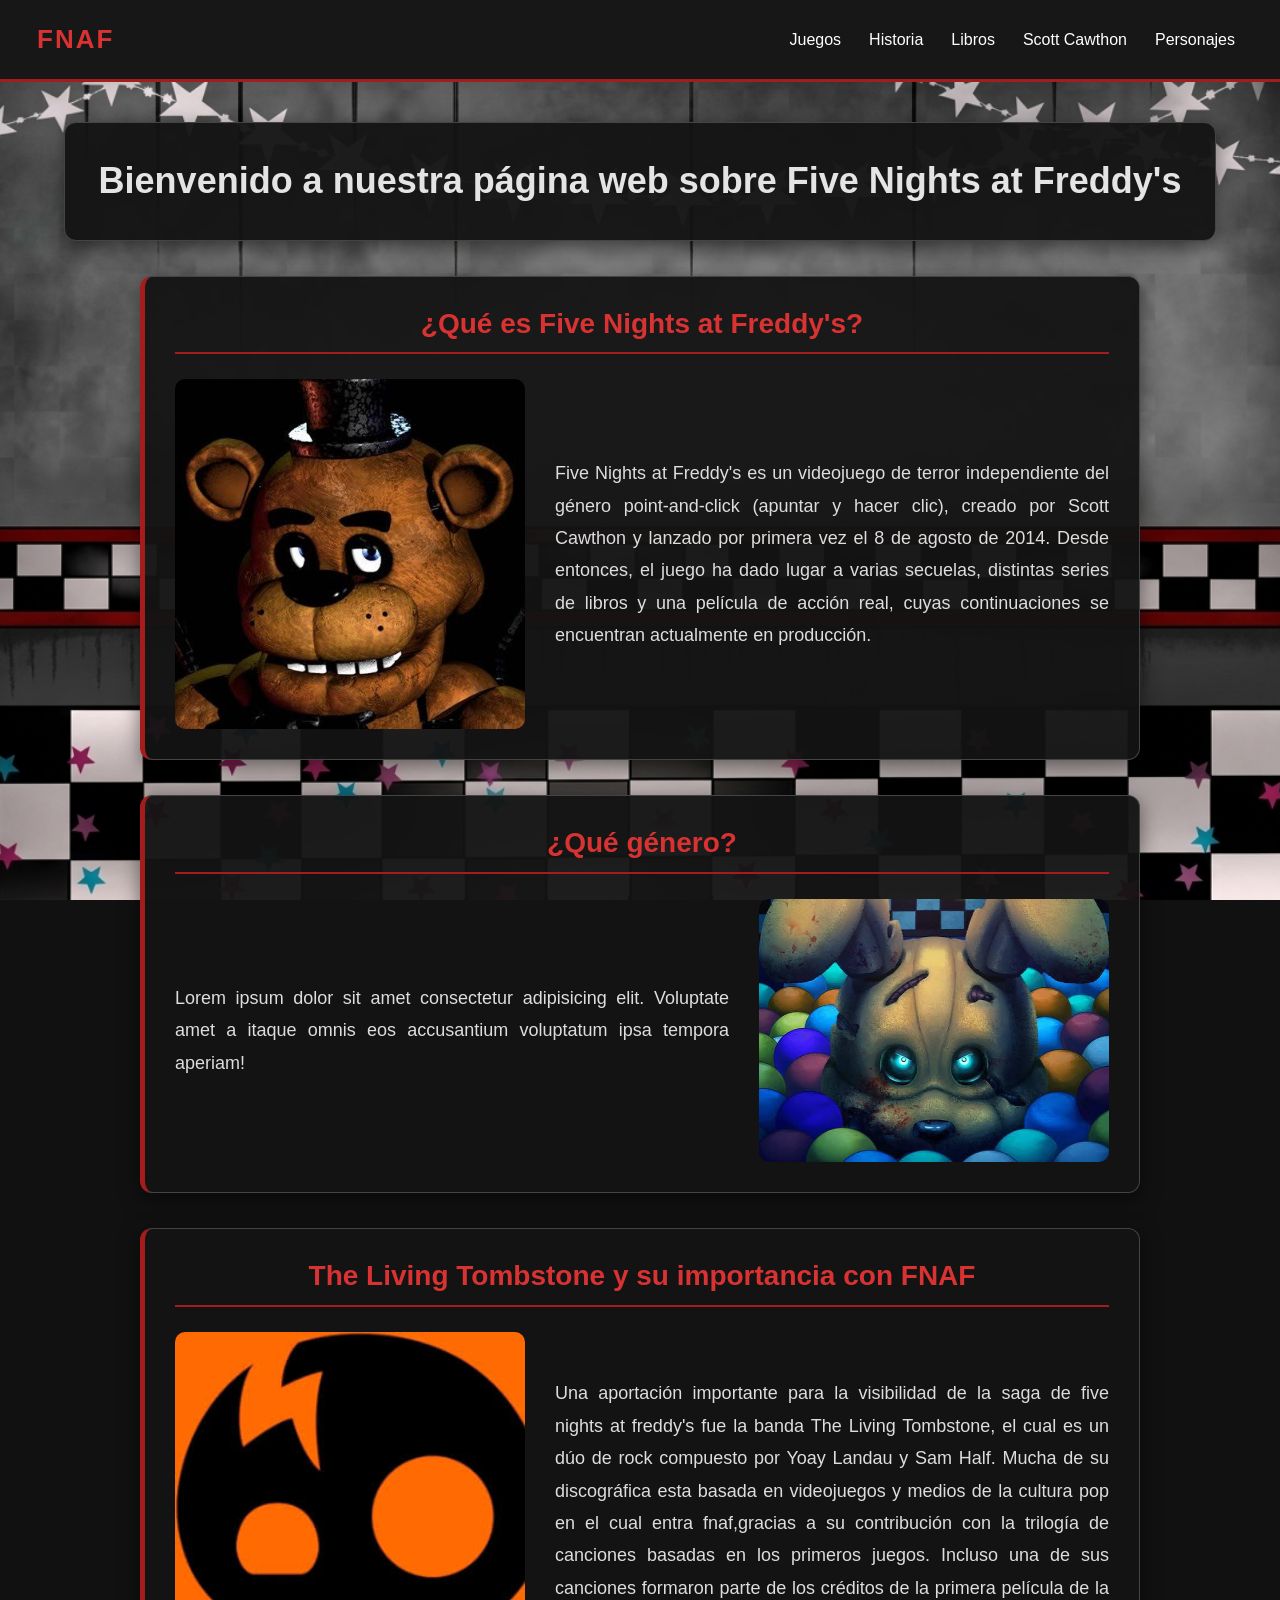
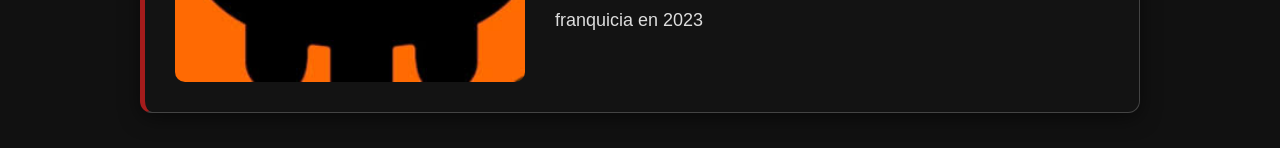
==== index.html @ 73fea753 "first commit" ====
<!DOCTYPE html>
<html lang="es">

<head>
    <meta charset="UTF-8">
    <meta name="viewport" content="width=device-width, initial-scale=1.0">

    <title>Five Nights at Freddy's</title>

    <link href="https://cdn.jsdelivr.net/npm/bootstrap@5.3.8/dist/css/bootstrap.min.css" rel="stylesheet">

    <link rel="stylesheet" href="custom-style.css">
</head>

<body class="body-principal">

    <!-- NAVBAR -->
    <nav class="navbar navbar-expand-lg navbar-dark navbar-personalizado">

        <div class="container-fluid navbar-contenedor">

            <a class="navbar-brand navbar-logo" href="index.html">
                FNAF
            </a>

            <button class="navbar-toggler navbar-boton" type="button" data-bs-toggle="collapse"
                data-bs-target="#menuNavbar" aria-controls="menuNavbar" aria-expanded="false"
                aria-label="Abrir o cerrar el menú">

                <span class="navbar-toggler-icon"></span>

            </button>

            <div class="collapse navbar-collapse navbar-menu" id="menuNavbar">

                <ul class="navbar-nav ms-auto navbar-lista">

                    <li class="nav-item item-juegos">
                        <a class="nav-link enlace-juegos" href="paginas/juegos.html">
                            Juegos
                        </a>
                    </li>

                    <li class="nav-item item-historia">
                        <a class="nav-link enlace-historia" href="paginas/historia.html">
                            Historia
                        </a>
                    </li>

                    <li class="nav-item item-novelas">
                        <a class="nav-link enlace-novelas" href="paginas/libros.html">
                            Libros
                        </a>
                    </li>

                    <li class="nav-item item-scott">
                        <a class="nav-link enlace-scott" href="paginas/scott-cawthon.html">
                            Scott Cawthon
                        </a>
                    </li>

                    <li class="nav-item item-sin-nombre">
                        <a class="nav-link enlace-sin-nombre" href="paginas/personajes.html">
                            Personajes
                        </a>
                    </li>

                </ul>

            </div>

        </div>

    </nav>

    <!-- CONTENIDO -->
    <main class="contenido-principal">

        <section class="seccion-inicio">

            <h1 class="titulo-principal">
                Bienvenido a nuestra página web sobre Five Nights at Freddy's
            </h1>

        </section>

    </main>
    <!-- INFORMACIÓN SOBRE FNAF -->
    <section class="contenedor-fnaf">

        <h2 class="titulo-seccion">
            ¿Qué es Five Nights at Freddy's?
        </h2>

        <div class="contenido-izquierda">

            <img src="imagenes/quees.jpg" alt="Imagen de Freddy Fazbear" class="foto-izquierda">

            <p class="texto-derecha">
                Five Nights at Freddy's es un videojuego de terror independiente
                del género point-and-click (apuntar y hacer clic), creado por
                Scott Cawthon y lanzado por primera vez el 8 de agosto de 2014.
                Desde entonces, el juego ha dado lugar a varias secuelas,
                distintas series de libros y una película de acción real,
                cuyas continuaciones se encuentran actualmente en producción.
            </p>

        </div>

    </section>
    </section>

    <section class="contenedor-genero">

        <h2 class="titulo-genero">
            ¿Qué género?
        </h2>

        <div class="contenido-genero">

            <img src="imagenes/quegenero.png" alt="Imagen del género de FNAF" class="foto-izquierda">

            <p class="texto-derecha">
                Lorem ipsum dolor sit amet consectetur adipisicing elit.
                Voluptate amet a itaque omnis eos accusantium voluptatum
                ipsa tempora aperiam!
            </p>

        </div>

    </section>
    <section class="contenedor-genero">
        <h2 class="titulo-genero">
            The Living Tombstone y su importancia con FNAF
        </h2>

        <div class="contenido-izquierda">

            <img src="imagenes/thelivingtomstone.jpg" alt="The Living Tombstone" class="foto-izquierda">

            <p class="texto-derecha">
                Una aportación importante para la visibilidad de la saga de five nights at freddy's fue la banda The
                Living Tombstone, el cual es un dúo de rock compuesto por Yoay Landau y Sam Half. Mucha de su
                discográfica esta basada en videojuegos y medios de la cultura pop en el cual entra fnaf,gracias a su
                contribución con la trilogía de canciones basadas en los primeros juegos. Incluso una de sus canciones
                formaron parte de los créditos de la primera película de la franquicia en 2023
            </p>

        </div>
    </section>
    <script src="https://cdn.jsdelivr.net/npm/bootstrap@5.3.8/dist/js/bootstrap.bundle.min.js"></script>

    <script src="script.js"></script>

</body>

</html>
---- custom-style.css ----
/* =========================================
   1. CONFIGURACIÓN GENERAL
========================================= */

* {
    box-sizing: border-box;
}

body.body-principal {
    margin: 0;
    padding: 0;
    background-color: #111;
    background-image: url("imagenes/fondo.jpg");
    background-size: cover;
    background-position: center;
    background-attachment: fixed;
    color: white;
    font-family: Arial, sans-serif;
}


/* =========================================
   2. NAVBAR
========================================= */

.navbar-personalizado {
    background-color: #171717;
    padding: 15px 25px;
    border-bottom: 3px solid #a51c1c;
}

.navbar-contenedor {
    max-width: 1400px;
    margin: auto;
}

.navbar-logo {
    font-size: 26px;
    font-weight: bold;
    color: #d83232 !important;
    letter-spacing: 2px;
}

.navbar-boton {
    border: 2px solid #d83232;
}

.navbar-menu {
    justify-content: flex-end;
}

.navbar-lista {
    gap: 12px;
}

.navbar-lista .nav-link {
    color: white;
    font-size: 16px;
    padding: 10px 15px;
    border-radius: 6px;
    transition: 0.3s;
}

.navbar-lista .nav-link:hover {
    background-color: #a51c1c;
    color: white;
}


/* =========================================
   3. CONTENIDO PRINCIPAL
========================================= */

.contenido-principal {
    width: 90%;
    max-width: 1200px;
    margin: 40px auto 20px;
    padding: 0;
}


/* =========================================
   4. BIENVENIDA
========================================= */

.seccion-inicio {
    background-color: rgba(20, 20, 20, 0.95);
    padding: 35px 25px;
    border-radius: 12px;
    border: 1px solid #444;
    text-align: center;
    box-shadow: 0 5px 20px rgba(0, 0, 0, 0.5);
}

.titulo-principal {
    font-size: 36px;
    font-weight: bold;
    margin: 0;
    color: #e4e4e4;
    line-height: 1.3;
}


/* =========================================
   5. CONTENEDORES FNAF Y GÉNERO
========================================= */

.contenedor-fnaf,
.contenedor-genero {
    display: flex;
    flex-direction: column;
    align-items: center;
    width: 90%;
    max-width: 1000px;
    margin: 35px auto;
    padding: 30px;
    background-color: rgba(20, 20, 20, 0.95);
    border: 1px solid #444;
    border-left: 5px solid #a51c1c;
    border-radius: 12px;
    box-shadow: 0 5px 20px rgba(0, 0, 0, 0.5);
}


/* =========================================
   6. TÍTULOS DE SECCIONES
========================================= */

.titulo-seccion,
.titulo-genero {
    color: #d83232;
    font-size: 28px;
    font-weight: bold;
    text-align: center;
    width: 100%;
    padding-bottom: 12px;
    margin-bottom: 25px;
    border-bottom: 2px solid #a51c1c;
}


/* =========================================
   7. IMÁGENES Y TEXTOS
========================================= */

.foto-izquierda {
    width: 40%;
    max-width: 350px;
    height: auto;
    object-fit: cover;
    border-radius: 10px;
    margin: 0;
}

.texto-derecha,
.texto-genero,
.texto-izquierda {
    flex: 1;
    font-size: 18px;
    line-height: 1.8;
    color: #ddd;
    margin: 0;
    text-align: justify;
}


/* =========================================
   8. DISTRIBUCIÓN DE IMÁGENES Y TEXTOS
========================================= */

.contenido-izquierda {
    display: flex;
    flex-direction: row;
    align-items: center;
    gap: 30px;
    width: 100%;
}

.contenido-genero {
    display: flex;
    flex-direction: row-reverse;
    align-items: center;
    gap: 30px;
    width: 100%;
}


/* =========================================
   9. SUBRAYADO
========================================= */

.subrayado {
    border-bottom: 1px solid #d83232;
    padding-bottom: 1px;
}


/* =========================================
   10. TRANSICIONES DEL NAVBAR
========================================= */

.enlace-juegos,
.enlace-historia,
.enlace-novelas,
.enlace-scott,
.enlace-sin-nombre {
    transition: 0.3s;
}


/* =========================================
   11. LÍNEA DEL TIEMPO
========================================= */

/* CONTENEDOR GENERAL */

.contenedor-linea-tiempo {
    width: 90%;
    max-width: 1100px;
    margin: 40px auto;
    padding: 30px;
    background-color: rgba(20, 20, 20, 0.95);
    border: 1px solid #444;
    border-left: 5px solid #a51c1c;
    border-radius: 12px;
}

/* TÍTULO */

.titulo-linea-tiempo {
    color: #d83232;
    text-align: center;
    font-size: 28px;
    margin-bottom: 40px;
}

/* LÍNEA VERTICAL */

.linea-tiempo {
    position: relative;
    padding: 20px 0;
}

/* LÍNEA ROJA */

.linea-tiempo::before {
    content: "";
    position: absolute;
    left: 20px;
    top: 0;
    bottom: 0;
    width: 4px;
    background-color: #a51c1c;
}

/* CADA ACONTECIMIENTO */

.evento-tiempo {
    position: relative;
    width: 80%;
    margin-bottom: 50px;
    margin-left: 20px;
    padding-left: 45px;
}

/* PUNTO DE LA LÍNEA */

.evento-tiempo::before {
    content: "";
    position: absolute;
    left: -8px;
    top: 15px;
    width: 20px;
    height: 20px;
    background-color: #d83232;
    border: 3px solid #222;
    border-radius: 50%;
    z-index: 2;
}

/* CONTENIDO DEL EVENTO */

.evento-contenido {
    background-color: #242424;
    padding: 20px;
    border: 1px solid #555;
    border-left: 4px solid #a51c1c;
    border-radius: 10px;
}

/* AÑO */

.evento-contenido h3 {
    color: #d83232;
    font-size: 25px;
    margin-bottom: 10px;
}

/* DESCRIPCIÓN */

.evento-contenido p {
    color: #ddd;
    font-size: 16px;
    line-height: 1.6;
}

/* IMAGEN */

.evento-contenido img {
    width: 100%;
    max-width: 350px;
    height: auto;
    border-radius: 8px;
    margin-top: 10px;
}


/* =========================================
   12. GENIALLY
========================================= */

.contenedor-genially {
    width: 100%;
    max-width: 280px;
    aspect-ratio: 9 / 16;
    margin: auto;
    overflow: hidden;
    border-radius: 10px;
}

.contenedor-genially iframe {
    width: 100%;
    height: 100%;
    border: none;
    display: block;
}


/* =========================================
   13. RESPONSIVE - TABLETS
========================================= */

@media (max-width: 991px) {

    .navbar-personalizado {
        padding: 12px 15px;
    }

    .navbar-lista {
        gap: 5px;
        margin-top: 15px;
    }

    .navbar-lista .nav-link {
        padding: 12px;
    }

    .contenido-principal {
        width: 95%;
        margin: 25px auto;
    }

    .titulo-principal {
        font-size: 28px;
    }

    .contenedor-fnaf,
    .contenedor-genero {
        width: 95%;
        padding: 20px;
        gap: 20px;
    }

    .foto-izquierda {
        width: 40%;
    }

    .texto-derecha,
    .texto-genero,
    .texto-izquierda {
        font-size: 16px;
    }
}


/* =========================================
   14. RESPONSIVE - CELULARES
========================================= */

@media (max-width: 576px) {

    body.body-principal {
        background-attachment: scroll;
    }

    .navbar-personalizado {
        padding: 12px;
    }

    .navbar-logo {
        font-size: 22px;
    }

    .contenido-principal {
        width: 94%;
        margin: 20px auto;
    }

    .seccion-inicio {
        padding: 25px 15px;
    }

    .titulo-principal {
        font-size: 23px;
    }

    .contenedor-fnaf,
    .contenedor-genero {
        width: 94%;
        padding: 18px;
        margin: 20px auto;
    }

    /* AMBAS DISTRIBUCIONES SE APILAN */

    .contenido-izquierda,
    .contenido-genero {
        flex-direction: column;
        gap: 18px;
    }

    /* IMÁGENES ADAPTABLES */

    .foto-izquierda,
    .contenido-genero .foto-izquierda,
    .contenido-izquierda .foto-izquierda {
        width: 100%;
        max-width: 100%;
    }

    /* TEXTOS */

    .texto-derecha,
    .texto-genero,
    .texto-izquierda {
        font-size: 15px;
        line-height: 1.7;
        text-align: left;
    }

    /* TÍTULOS */

    .titulo-seccion,
    .titulo-genero {
        font-size: 23px;
        margin-bottom: 18px;
    }

    /* LÍNEA DEL TIEMPO */

    .contenedor-linea-tiempo {
        width: 94%;
        padding: 18px;
    }

    .titulo-linea-tiempo {
        font-size: 23px;
    }

    .evento-tiempo {
        width: calc(100% - 20px);
        margin-left: 20px !important;
        padding-left: 35px;
    }

    .linea-tiempo::before {
        left: 10px;
    }

    /* LÍNEA DEL TIEMPO - REPETICIÓN ORIGINAL */

    .linea-tiempo {
        position: relative;
        padding: 20px 0;
    }

    .linea-tiempo::before {
        content: "";
        position: absolute;
        left: 20px;
        top: 0;
        bottom: 0;
        width: 4px;
        background-color: #a51c1c;
    }

    .evento-tiempo {
        position: relative;
        width: 85%;
        margin-left: 20px;
        margin-bottom: 40px;
        padding-left: 45px;
    }

    .evento-tiempo::before {
        content: "";
        position: absolute;
        left: -8px;
        top: 15px;
        width: 20px;
        height: 20px;
        background-color: #d83232;
        border: 3px solid #222;
        border-radius: 50%;
        z-index: 2;
    }
}

.contenedor-imagen {
    display: flex;
    justify-content: center;
    align-items: center;
    min-height: 100vh;
}

.contenedor-imagen img {
    max-width: 100%;
    height: auto;
}

/* SECCIÓN DE LA IMAGEN */
.seccion-imagen {
    width: 90%;
    max-width: 1100px;
    margin: 40px auto;
    padding: 40px 20px;

    display: flex;
    justify-content: center;
    align-items: center;

    background-color: rgba(20, 20, 20, 0.95);
    border: 1px solid #444;
    border-left: 5px solid #a51c1c;
    border-radius: 12px;

    box-shadow: 0 5px 20px rgba(0, 0, 0, 0.5);
}

/* MARCO DE LA IMAGEN */
.marco-imagen {
    max-width: 700px;
    width: 100%;
    padding: 8px;

    background-color: #171717;
    border: 2px solid #a51c1c;
    border-radius: 12px;

    box-shadow: 0 0 15px rgba(168, 28, 28, 0.4);

    transition: 0.3s;
}

/* IMAGEN */
.marco-imagen img {
    display: block;
    width: 100%;
    height: auto;
    border-radius: 6px;
}

/* EFECTO AL PASAR EL MOUSE */
.marco-imagen:hover {
    transform: scale(1.02);
    box-shadow: 0 0 25px rgba(216, 50, 50, 0.6);
}

/* CELULARES */
@media (max-width: 576px) {

    .seccion-imagen {
        width: 94%;
        padding: 20px 12px;
        margin: 20px auto;
    }

    .marco-imagen {
        padding: 5px;
    }
}

/* ENLACE A CANVA */
.enlace-canva {
    text-align: center;
    margin: 30px auto;
}

.enlace-canva a {
    color: #d83232;
    text-decoration: underline;
    text-decoration-color: #a51c1c;
    text-underline-offset: 5px;

    font-size: 18px;
    font-weight: bold;

    transition: 0.3s;
}

.enlace-canva a:hover {
    color: #ff5555;
    text-decoration-color: #ff5555;
}

/* CELULARES */
@media (max-width: 576px) {
    .enlace-canva a {
        font-size: 16px;
    }
}

/* CONTENEDOR */
.contenedor-tarjetas {
    width: 90%;
    max-width: 700px;
    margin: 40px auto;
}

/* ENLACES */
.enlace-tarjeta {
    display: block;
    text-decoration: none;
}

/* TARJETAS */
.tarjeta-fnaf {
    background-color: #171717;
    border: 2px solid #a51c1c;
    border-radius: 12px;
    overflow: hidden;
    transition: 0.3s;
}

/* IMÁGENES */
.tarjeta-fnaf img {
    width: 100%;
    height: 250px;
    object-fit: cover;
}

/* SUBTÍTULOS */
.subtitulo-tarjeta {
    color: #d83232;
    font-size: 20px;
    font-weight: bold;
    text-align: center;
    margin: 0;
    letter-spacing: 2px;
}

/* EFECTO HOVER */
.tarjeta-fnaf:hover {
    transform: scale(1.03);
    border-color: #d83232;
    box-shadow: 0 0 20px rgba(216, 50, 50, 0.5);
}

/* info de mas*/

/* SEGUNDA PARTE DEL TEXTO */
.texto-segunda-parte {
    width: 100%;
    font-size: 18px;
    line-height: 1.8;
    color: #ddd;
    margin-top: 25px;
    text-align: justify;
}

/* RESPONSIVE */
@media (max-width: 576px) {
    .texto-segunda-parte {
        font-size: 15px;
        line-height: 1.7;
        text-align: left;
    }
}
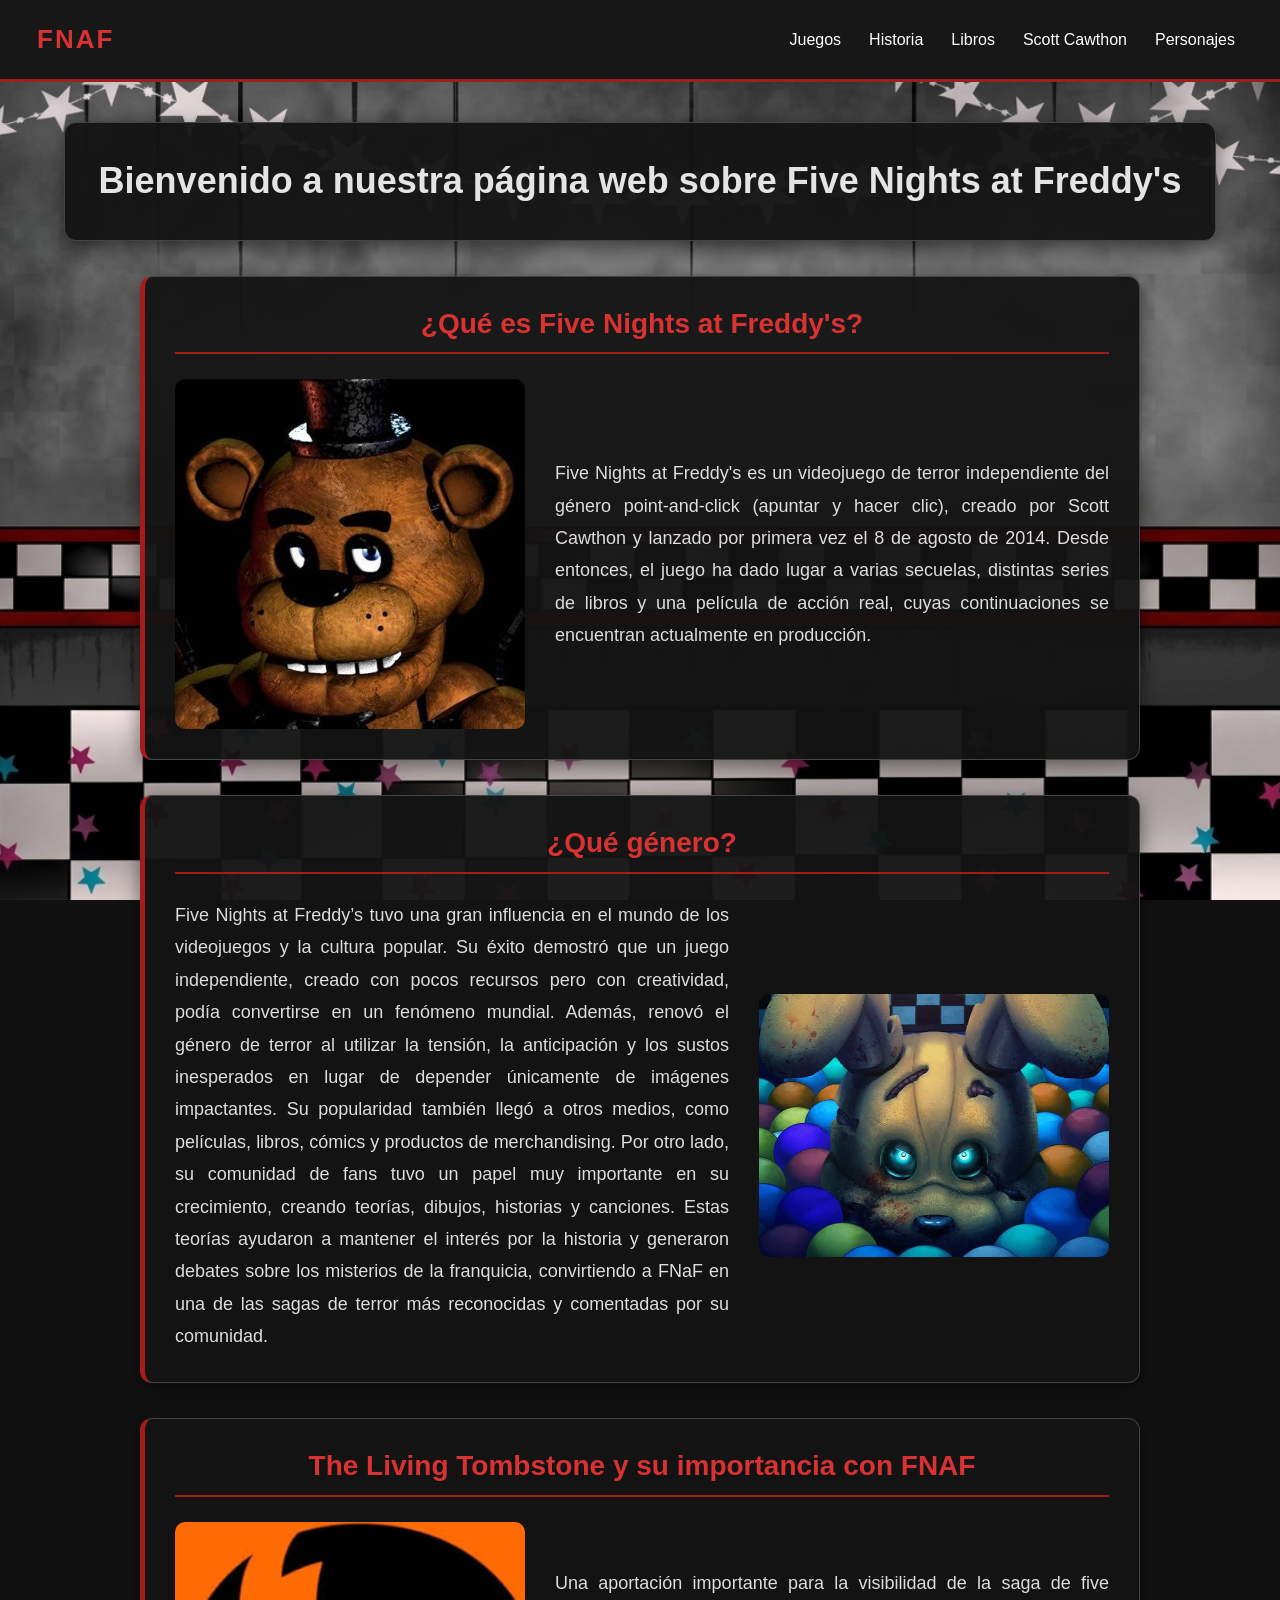
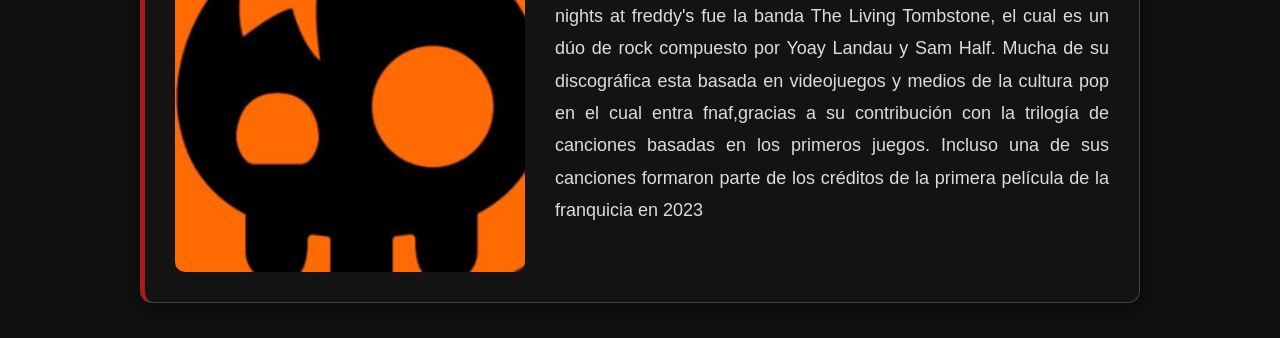
==== commit 7d24317f: "muuu" ====
--- a/index.html
+++ b/index.html
@@ -121,9 +121,15 @@
             <img src="imagenes/quegenero.png" alt="Imagen del género de FNAF" class="foto-izquierda">
 
             <p class="texto-derecha">
-                Lorem ipsum dolor sit amet consectetur adipisicing elit.
-                Voluptate amet a itaque omnis eos accusantium voluptatum
-                ipsa tempora aperiam!
+                Five Nights at Freddy’s tuvo una gran influencia en el mundo de los videojuegos y la cultura popular. Su
+                éxito demostró que un juego independiente, creado con pocos recursos pero con creatividad, podía
+                convertirse en un fenómeno mundial. Además, renovó el género de terror al utilizar la tensión, la
+                anticipación y los sustos inesperados en lugar de depender únicamente de imágenes impactantes. Su
+                popularidad también llegó a otros medios, como películas, libros, cómics y productos de merchandising.
+                Por otro lado, su comunidad de fans tuvo un papel muy importante en su crecimiento, creando teorías,
+                dibujos, historias y canciones. Estas teorías ayudaron a mantener el interés por la historia y generaron
+                debates sobre los misterios de la franquicia, convirtiendo a FNaF en una de las sagas de terror más
+                reconocidas y comentadas por su comunidad.
             </p>
 
         </div>
